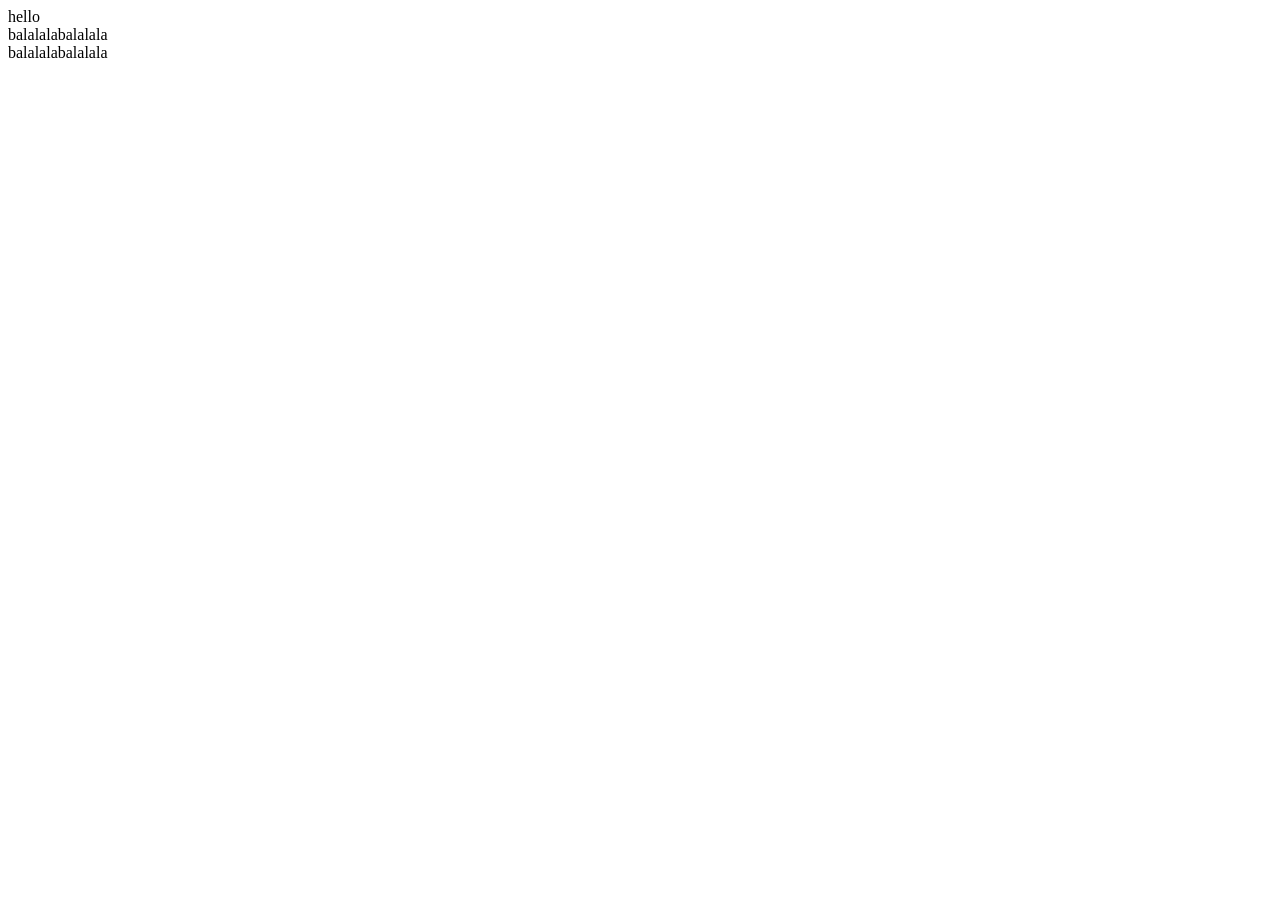
==== index.html @ a3232317 "add index file" ====
<html>
<head>
	<title></title>
	<script src="example.js"></script>
	<link href="style.css" rel="stylesheet">
    
</head>
<body>


<div>hello</div>
<div>balalalabalalala</div>
<div>balalalabalalala</div>
</body>
</html>
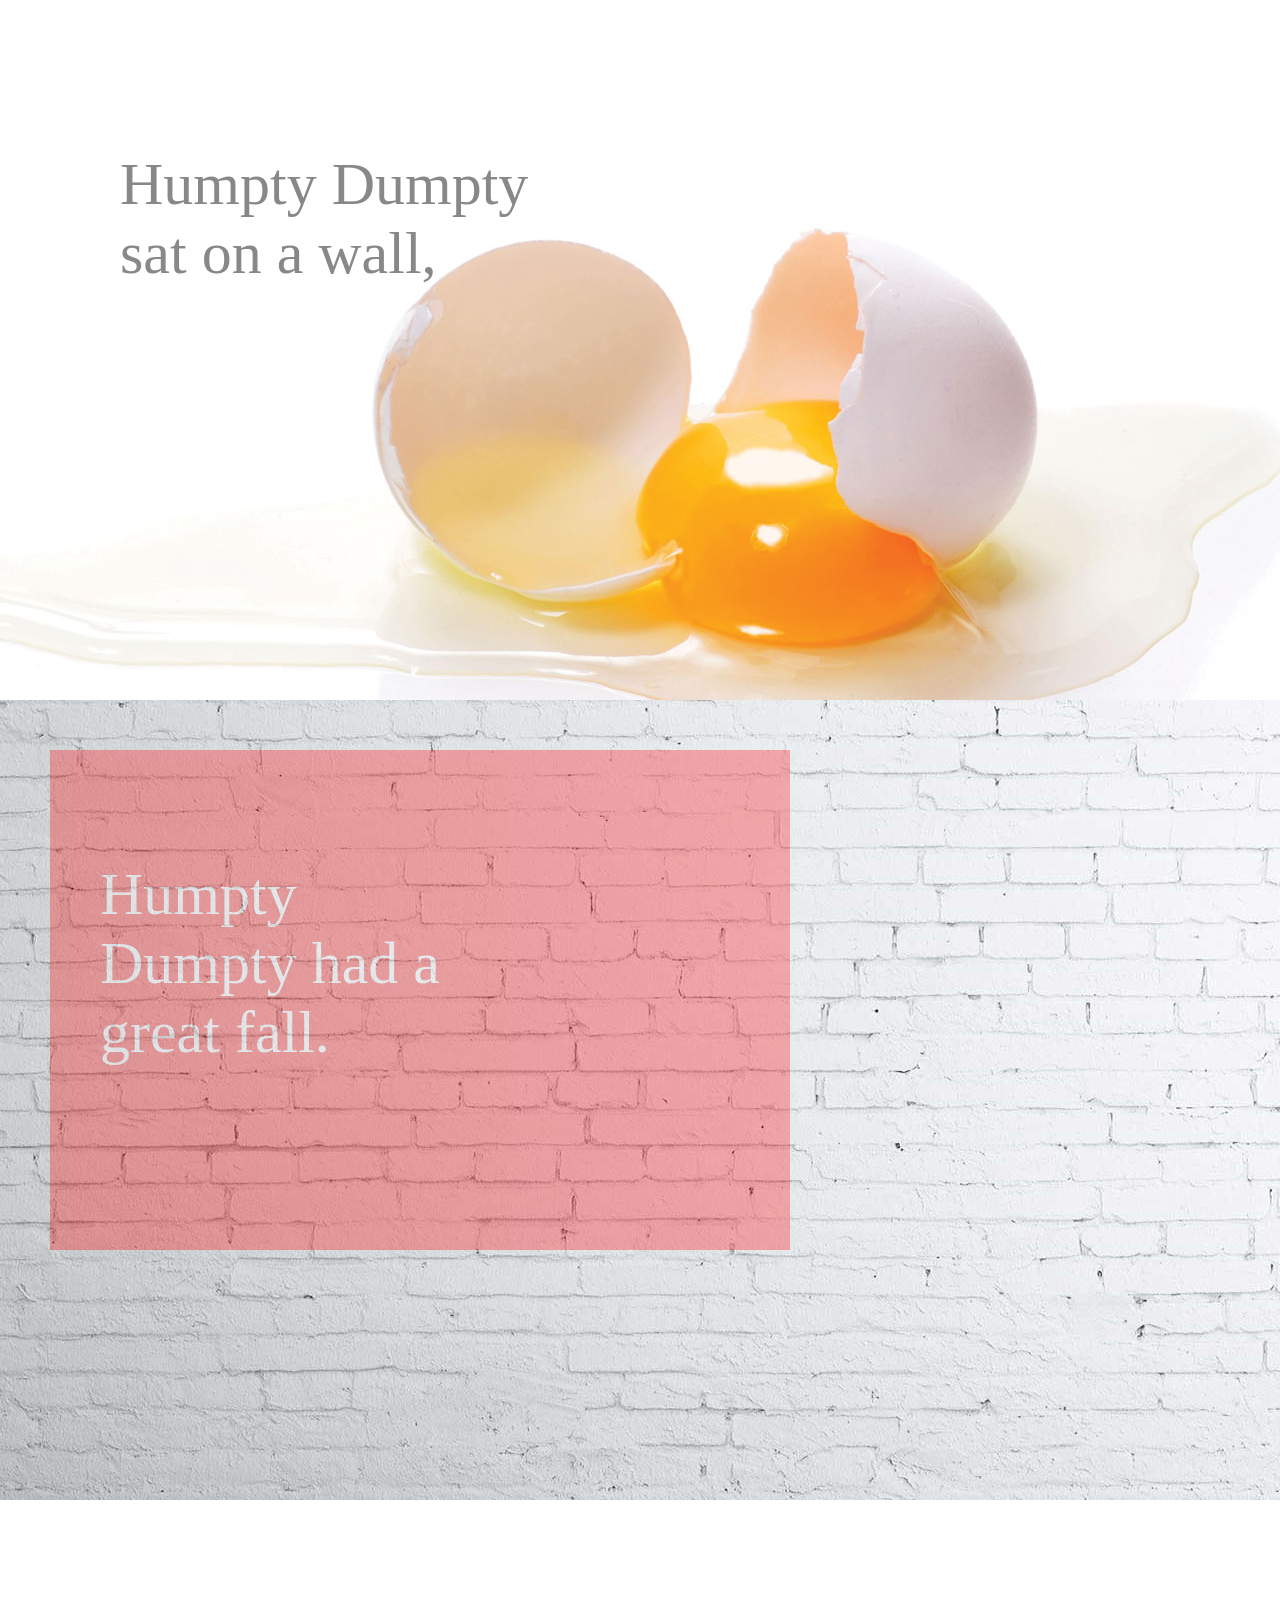
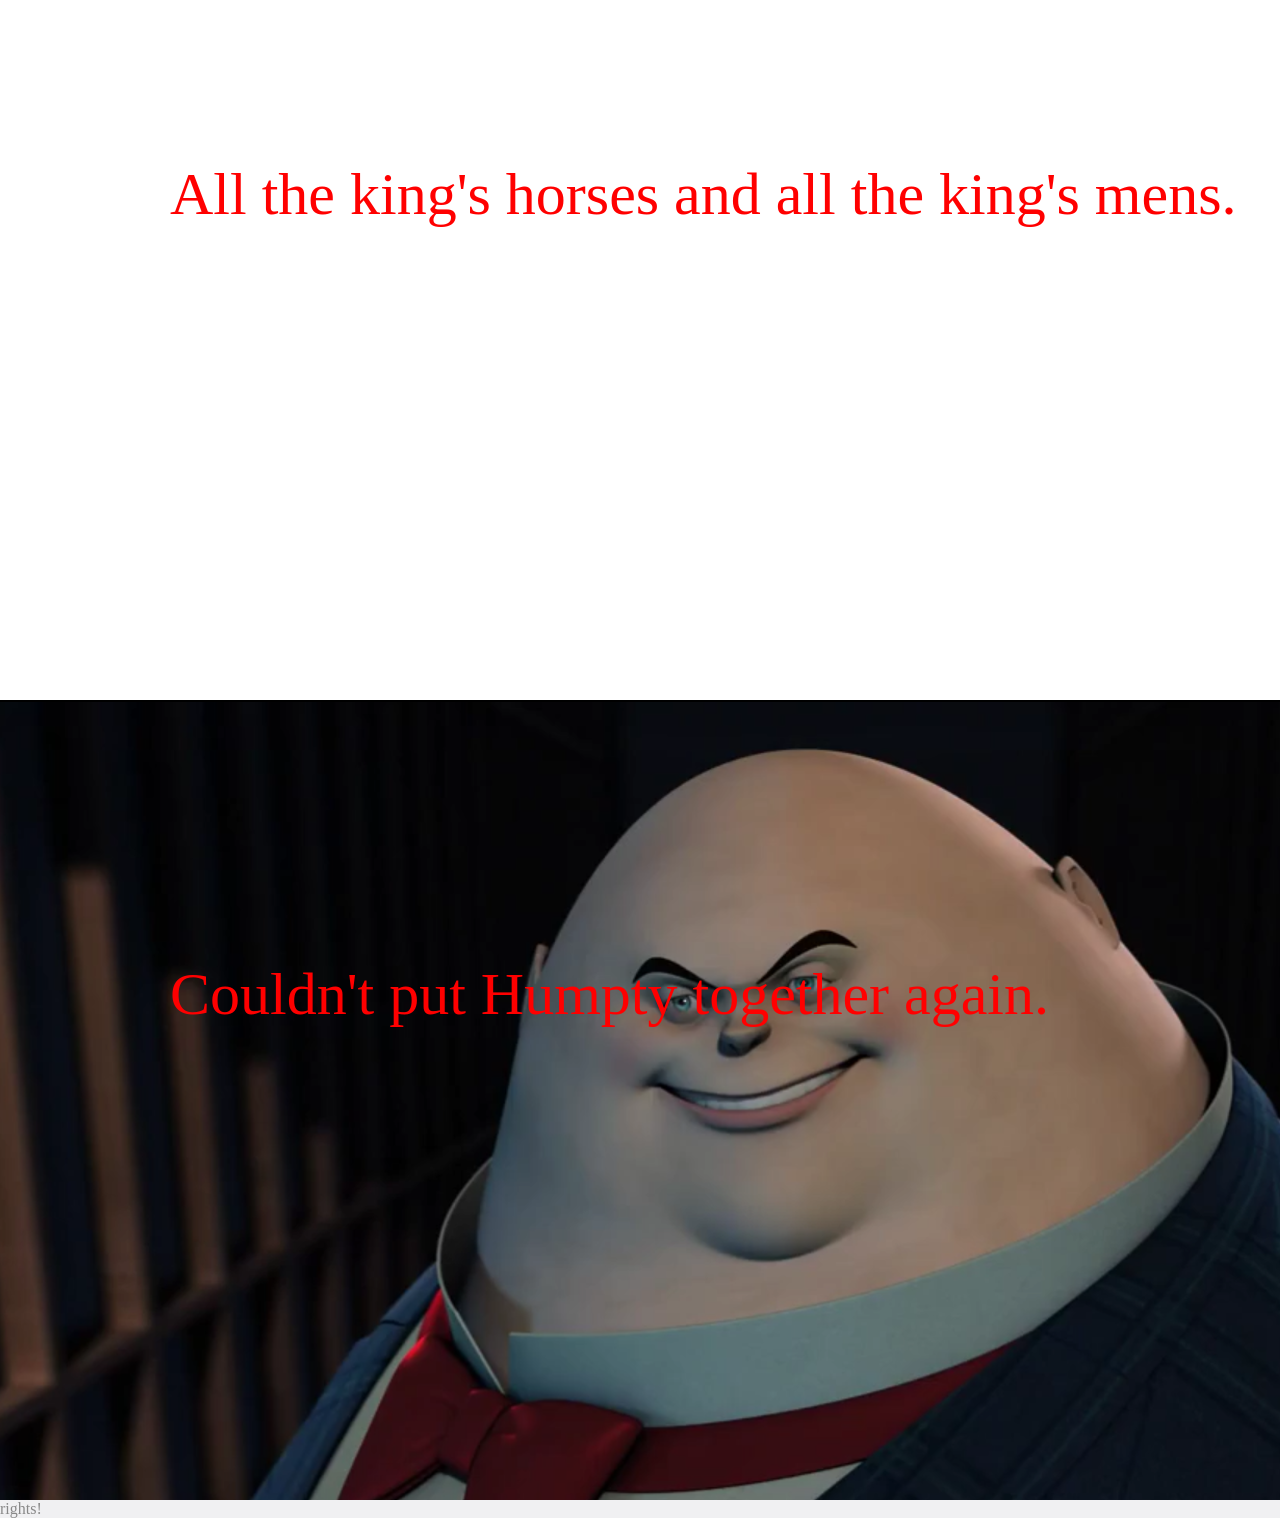
==== commit ed517741: "July13 updates" ====
--- a/index.html
+++ b/index.html
@@ -1,15 +1,33 @@
 <html>
 <head>
-	<title></title>
-	<script src="example.js"></script>
-	<link href="style.css" rel="stylesheet">
+	<title>Humpty Dumpty</title>
+	<link href="css/style.css" rel="stylesheet">
+    <script src="https://ajax.googleapis.com/ajax/libs/jquery/3.1.0/jquery.min.js"></script>
+    <script type="text/javascript" src="js/control.js"></script>
     
 </head>
 <body>
+<div id="nav">
 
+</div>
 
-<div>hello</div>
-<div>balalalabalalala</div>
-<div>balalalabalalala</div>
+<div id="container">
+   <div id="part1">
+    <p id="content_a">Humpty Dumpty<br/> sat on a wall,</p>
+   </div>
+
+   <div id="part2">
+    <div id="part2_box">	<p id="content_b">Humpty Dumpty had a great fall.</p></div>
+   	</div>
+   <div id="part3">
+   	<p id="content_c">All the king's horses and all the king's mens.<p>
+   </div>
+   <div id="part4">
+   	<p id="content_d">Couldn't put Humpty together again.</p>
+   </div>
+   <div id="part5">rights!
+   </div>
+
+</div>
 </body>
 </html>
--- a/css/style.css
+++ b/css/style.css
@@ -0,0 +1,121 @@
+body {
+        background-color: #f0f0f2;
+        margin: 0;
+        padding: 0;
+        font-family: "Linux Libertine",Georgia,Times,serif;
+        top:0; bottom: 0; left:0; right:0;
+
+        
+    }
+    div {
+        width: 100%;
+        margin:0;
+        padding:0;
+        color:#888888;
+    }
+
+    #part1 {
+        height:700px;
+        width: 100%;
+       
+        
+        background-color: #fff;
+        
+        background-image: url('../images/broken-egg1.jpg');
+        background-position: center;
+        /*border-radius: 50px;*/
+    }
+
+    #content_a{
+        font-size: 60px;
+        width: 100%;
+        padding-top:150px;
+        padding-left:2em;
+        /*border-radius: 50px;*/
+    }
+
+    #part2{
+        height:700px;
+        width: 100%;
+       
+        padding: 50px;
+        background-color: #fff;
+        color:#ff0000;
+        background-image: url('../images/wall.jpg');
+        /*border-radius: 50px;*/
+    }
+    #content_b{
+
+        font-size: 60px;
+        width: 400px;
+        padding:50% auto;
+        
+        /*border-radius: 50px;*/
+    }
+
+    #part2_box {
+        background-color: #ff0000;
+        opacity: .3;
+        height: 400px;
+        width: 50%;
+        position: absolute;
+        color:#ffffff;
+        padding: 50px;
+
+    }
+    #part3{
+        height:700px;
+        width: 100%;
+       
+        padding: 50px;
+        background-color: #fff;
+        color:#ff0000;
+        background-image: url('../images/scream-3.jpg');
+        /*border-radius: 50px;*/
+    }
+    #content_c{
+        font-size: 60px;
+        width: 100%;
+        padding-top:150px;
+        padding-left:2em;
+        /*border-radius: 50px;*/
+    }
+    #part4{
+        height:700px;
+        width: 100%;
+       
+        padding: 50px;
+        background-color: #fff;
+        color:#ff0000;
+        background-image: url('../images/Humpty-games.png');
+    }
+        /*border-radius: 50px;*/
+    #content_d{
+        font-size: 60px;
+        width: 100%;
+        padding-top:150px;
+        padding-left:2em;
+        /*border-radius: 50px;*/
+    }
+
+
+
+
+    a:link, a:visited {
+        color: #38488f;
+        text-decoration: none;
+    }
+
+/*
+    @media (max-width: 700px) {
+        body {
+            background-color: #005;
+        }
+        div {
+            width: auto;
+            margin: 0 auto;
+            border-radius: 30px;
+            padding: 1em;
+        }
+    }
+    */
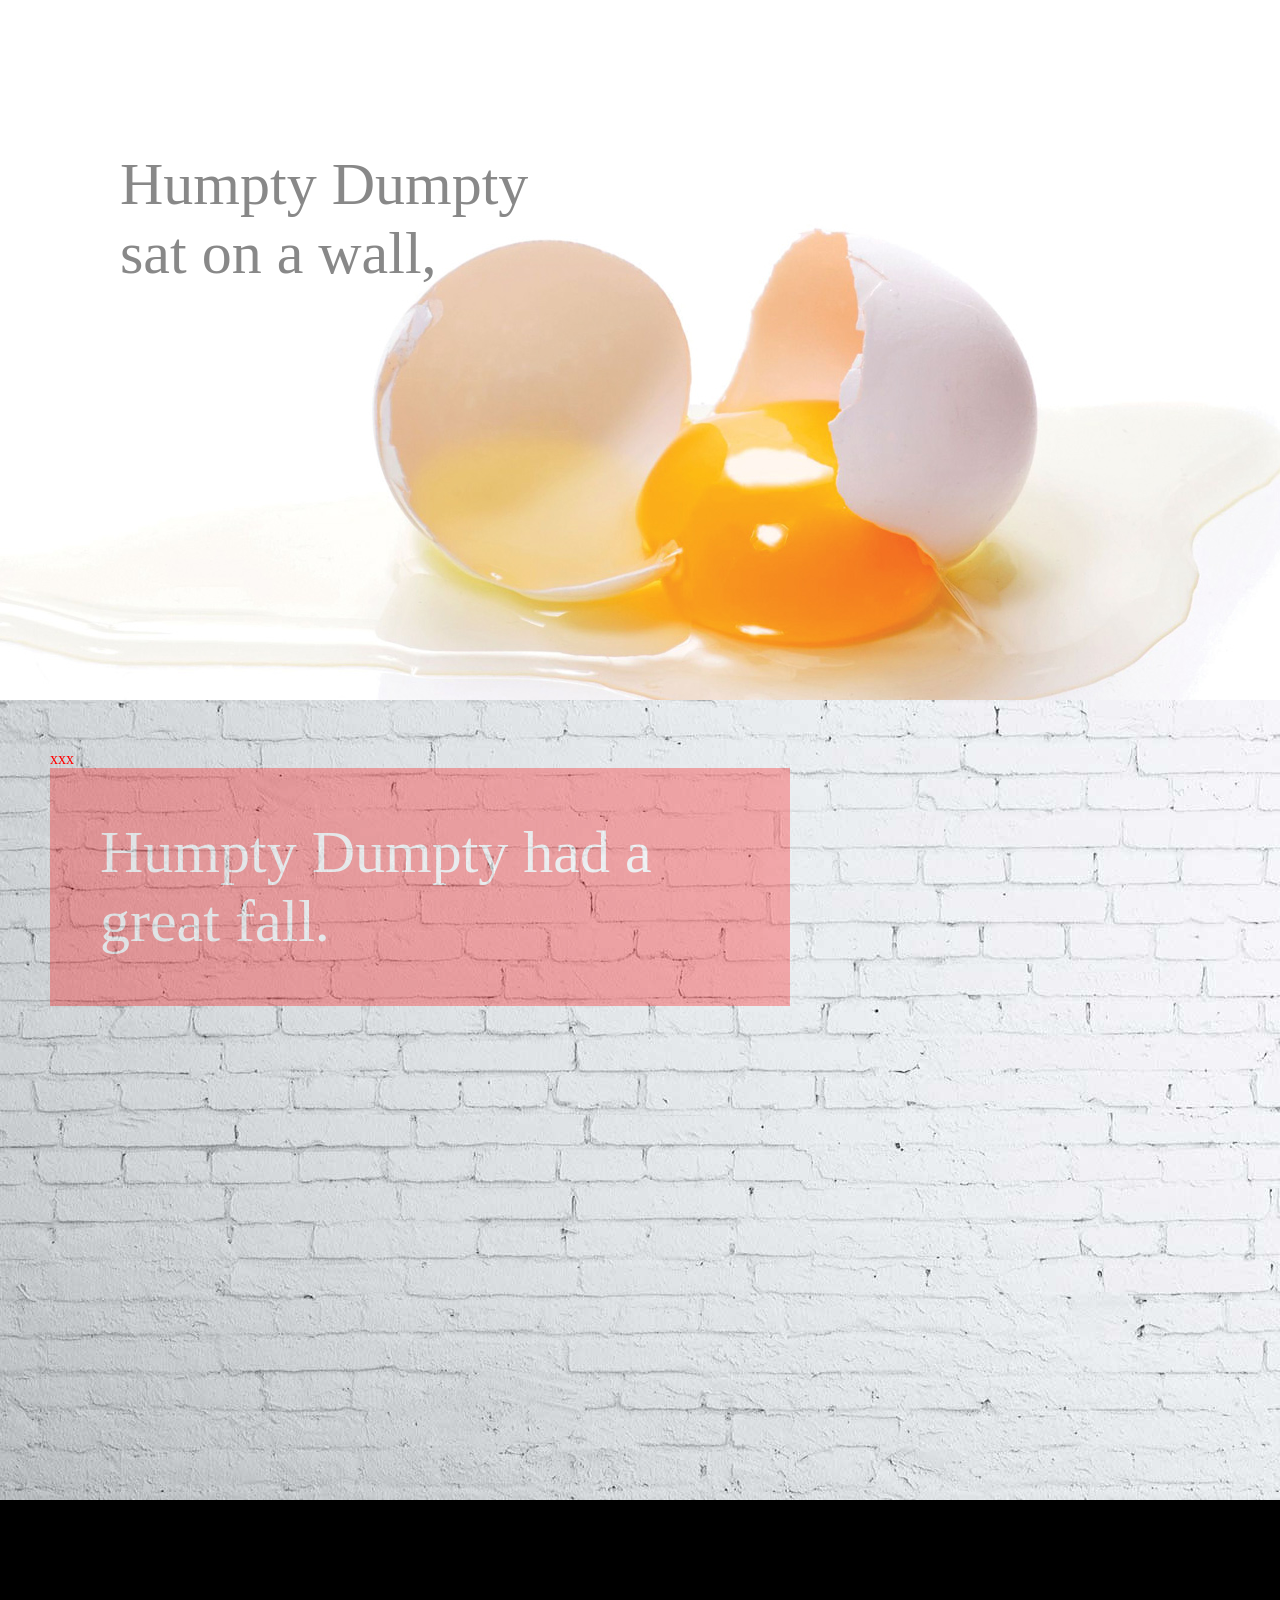
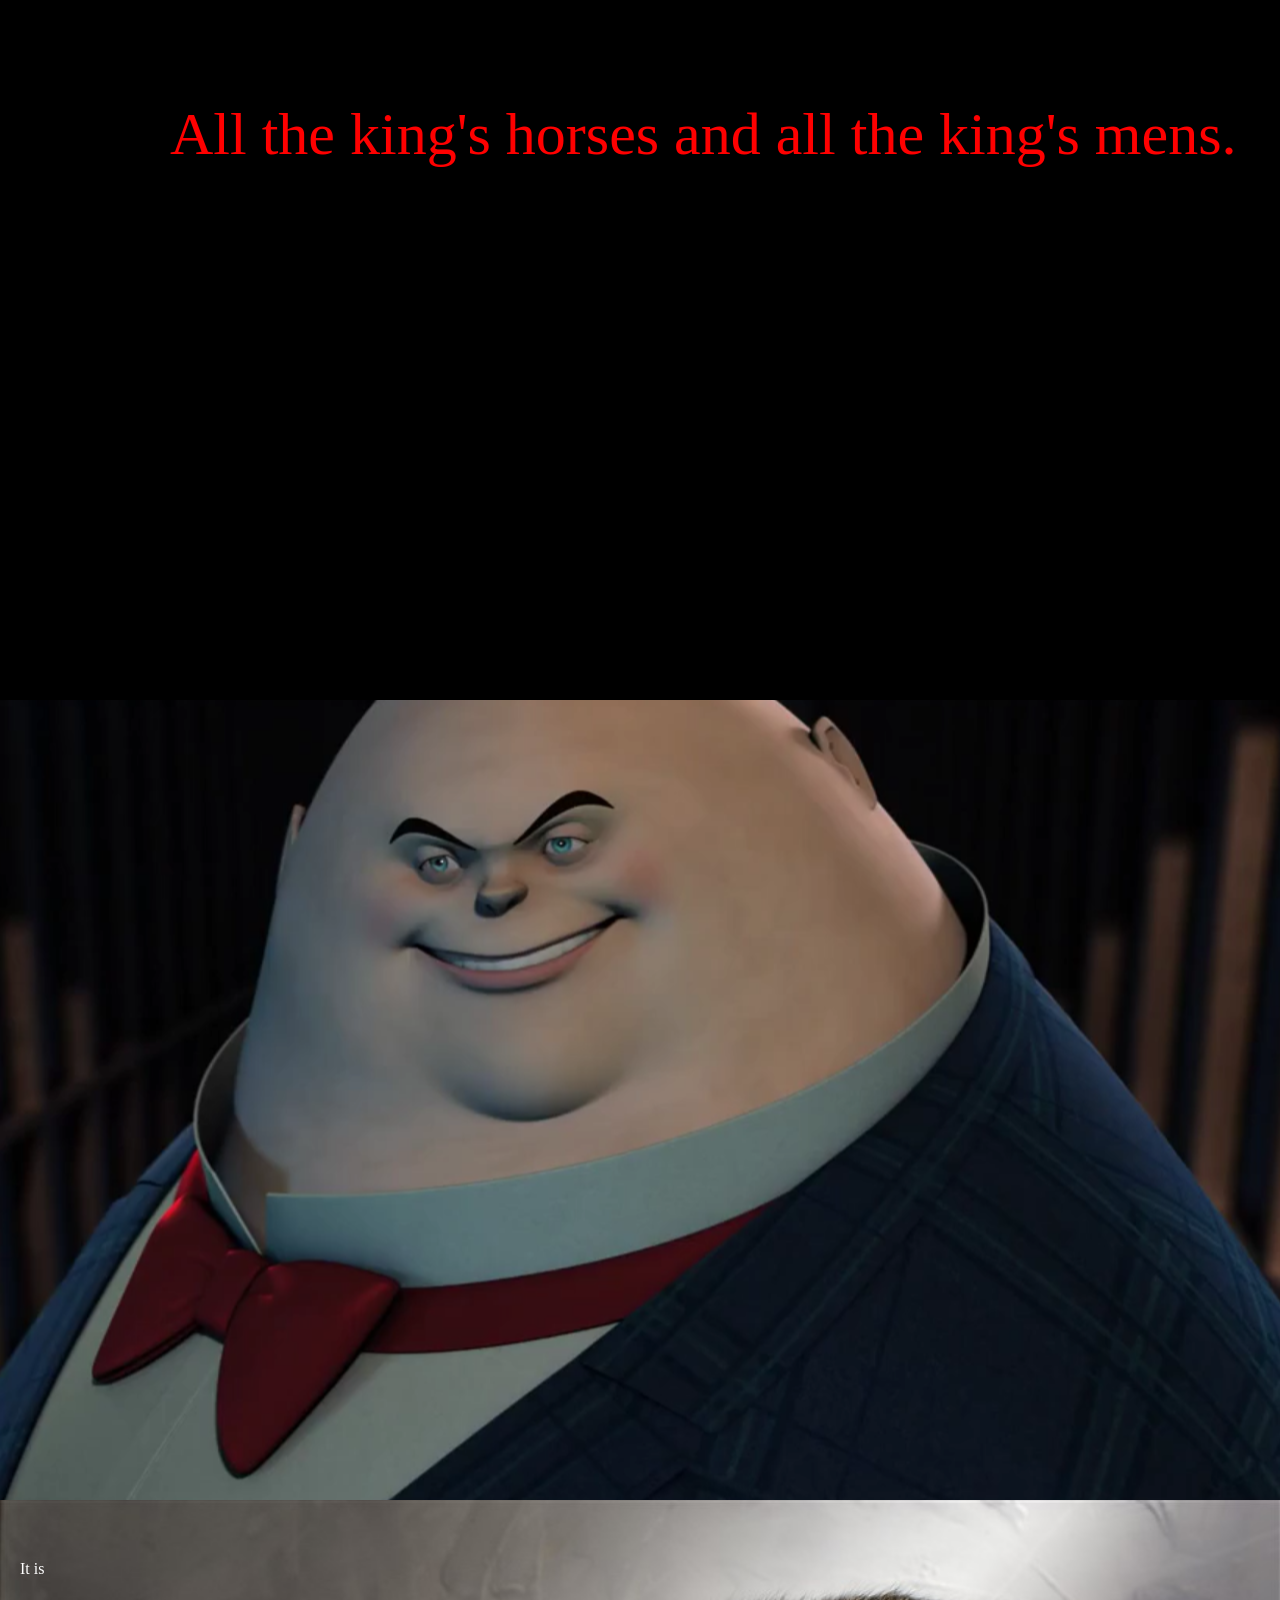
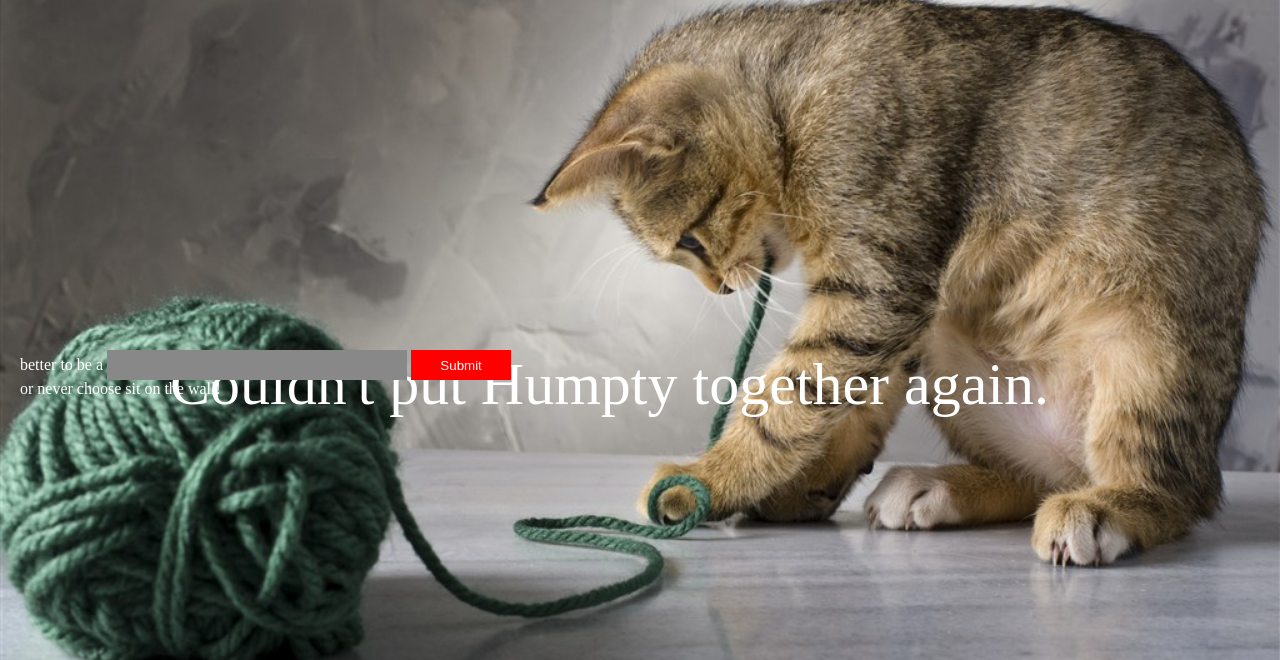
==== commit c9273080: "0713changed" ====
--- a/index.html
+++ b/index.html
@@ -8,26 +8,56 @@
 </head>
 <body>
 <div id="nav">
-
 </div>
 
 <div id="container">
-   <div id="part1">
+   <div id="part1" class="boxSize">
     <p id="content_a">Humpty Dumpty<br/> sat on a wall,</p>
    </div>
+   <div id="blood"><img src="images/as.gif"></div>
+   <div id="part2" >xxx
+      <div id="part2_box">	<p id="content_b">Humpty Dumpty had a great fall.</p>
+      </div> 
+   </div>
 
-   <div id="part2">
-    <div id="part2_box">	<p id="content_b">Humpty Dumpty had a great fall.</p></div>
-   	</div>
-   <div id="part3">
+   <div id="part3" >
    	<p id="content_c">All the king's horses and all the king's mens.<p>
-   </div>
-   <div id="part4">
+    <div id="troop">
+      <div class="odd"><img  src="images/t01.jpg"></div>
+      <div class="odd"><img  src="images/t02.jpg"></div>
+      <div class="odd"><img  src="images/t01.jpg"></div>
+      <div class="odd"><img  src="images/t01.jpg"></div>
+    </div>
+  </div>
+      
+
+   <div id="part4" >
    	<p id="content_d">Couldn't put Humpty together again.</p>
    </div>
-   <div id="part5">rights!
-   </div>
 
-</div>
+   <div id="part5" >
+    <form id="myForm" >
+     
+        <lable>
+        It is better to be a
+        </lable>
+
+        <input type="text" id="user-name" >
+        <button id="form-submit">Submit</button>
+   <!--	<p id="content_e">It is better to be a ball, <br/>or never choose sit on the wall!</p>-->
+         <br> or never choose sit on the wall!     
+    
+    
+        
+    
+   </form>
+
+    <div id="summary">
+      <p id="answer_submit">
+        you are right, it is better to be a <span id="name-result"></span> !
+      </p>
+    </div>
+  </div>  
+</div><!--container div -->
 </body>
 </html>
--- a/css/style.css
+++ b/css/style.css
@@ -4,8 +4,12 @@
         padding: 0;
         font-family: "Linux Libertine",Georgia,Times,serif;
         top:0; bottom: 0; left:0; right:0;
-
-        
+        border:0;
+
+        
+    }
+    p{margin:0; padding: 0;border: 0;
+
     }
     div {
         width: 100%;
@@ -16,19 +20,20 @@
 
     #part1 {
         height:700px;
-        width: 100%;
+        width: auto;
        
         
         background-color: #fff;
         
         background-image: url('../images/broken-egg1.jpg');
+        background-repeat: no-repeat;
         background-position: center;
         /*border-radius: 50px;*/
     }
 
     #content_a{
         font-size: 60px;
-        width: 100%;
+        width: auto;
         padding-top:150px;
         padding-left:2em;
         /*border-radius: 50px;*/
@@ -36,7 +41,7 @@
 
     #part2{
         height:700px;
-        width: 100%;
+        width: auto;
        
         padding: 50px;
         background-color: #fff;
@@ -47,64 +52,160 @@
     #content_b{
 
         font-size: 60px;
-        width: 400px;
+        width: auto;
         padding:50% auto;
-        
-        /*border-radius: 50px;*/
+
     }
 
     #part2_box {
         background-color: #ff0000;
         opacity: .3;
-        height: 400px;
+        height: auto;
         width: 50%;
         position: absolute;
         color:#ffffff;
         padding: 50px;
 
-    }
+
+    }
+    #blood{
+        position: absolute;;
+        opacity: 0;
+        width: auto;
+        background-size: cover;
+
+    }
+
     #part3{
         height:700px;
-        width: 100%;
-       
-        padding: 50px;
-        background-color: #fff;
+        width: auto;
+       
+        padding: 50px;
+        background-color: #000;
         color:#ff0000;
-        background-image: url('../images/scream-3.jpg');
-        /*border-radius: 50px;*/
-    }
+        
+        /*border-radius: 50px;*/
+        
+       
+    }
+
     #content_c{
         font-size: 60px;
-        width: 100%;
+        width: auto;
         padding-top:150px;
         padding-left:2em;
-        /*border-radius: 50px;*/
-    }
+        position: absolute;;
+        /*border-radius: 50px;*/
+    }
+
+
+    .odd{
+     float: right;
+     opacity:0;
+     }
+    .double{
+     opacity:0;
+    
+     }
+
+
     #part4{
         height:700px;
-        width: 100%;
-       
-        padding: 50px;
-        background-color: #fff;
-        color:#ff0000;
+        width: auto;
+       
+        padding: 50px;
+        background-color: #fff;
+        color:#ffffff;
         background-image: url('../images/Humpty-games.png');
+        background-position: center;
     }
         /*border-radius: 50px;*/
     #content_d{
         font-size: 60px;
-        width: 100%;
+        width: auto;
+        padding-top:300px;
+        padding-left:2em;
+        /*border-radius: 50px;*/
+    }
+    #part5{
+        height:700px;
+        width: auto;
+       
+        padding-top: 60px;
+        background-color: #fff;
+        color:#ffffff;
+        background-image: url('../images/last.jpg');
+        background-repeat:no-repeat;
+        background-size: cover;
+
+    }
+
+    #block1{
+        opacity: 0;
+    }
+     #block{
+        background-image: url("../images/puss.jpg");
+    }
+#content_e{
+        font-size: 24px;
+        width: auto;
         padding-top:150px;
         padding-left:2em;
-        /*border-radius: 50px;*/
-    }
-
-
-
+margin:0;
+    }
 
     a:link, a:visited {
         color: #38488f;
         text-decoration: none;
     }
+.float-left:{
+    float:left;
+}
+.noborder:{
+    border-width:0px;
+}
+
+#myForm{
+    margin left:10px;
+
+}
+
+#myForm{
+    margin: 20px;
+    margin-top: 0px;
+
+}
+
+#form-submit{
+    width: 100px;
+    height:30px;
+    background-color: #ff0000;
+    color:#ffffff;
+    border: 0;
+
+}
+#form-submit:hover {
+    background-color: #00ff00;
+
+}
+
+#user-name{
+    border-width: 0px;
+    border-style: none;
+    border-color: transparent;
+    background-color: #888888;
+    width:300px;
+    height:30px;
+
+}
+#answer_submit{
+    color: #ffffff;
+    font-size: 36px;
+    margin-left: 20px;
+
+}
+
+
 
 /*
     @media (max-width: 700px) {
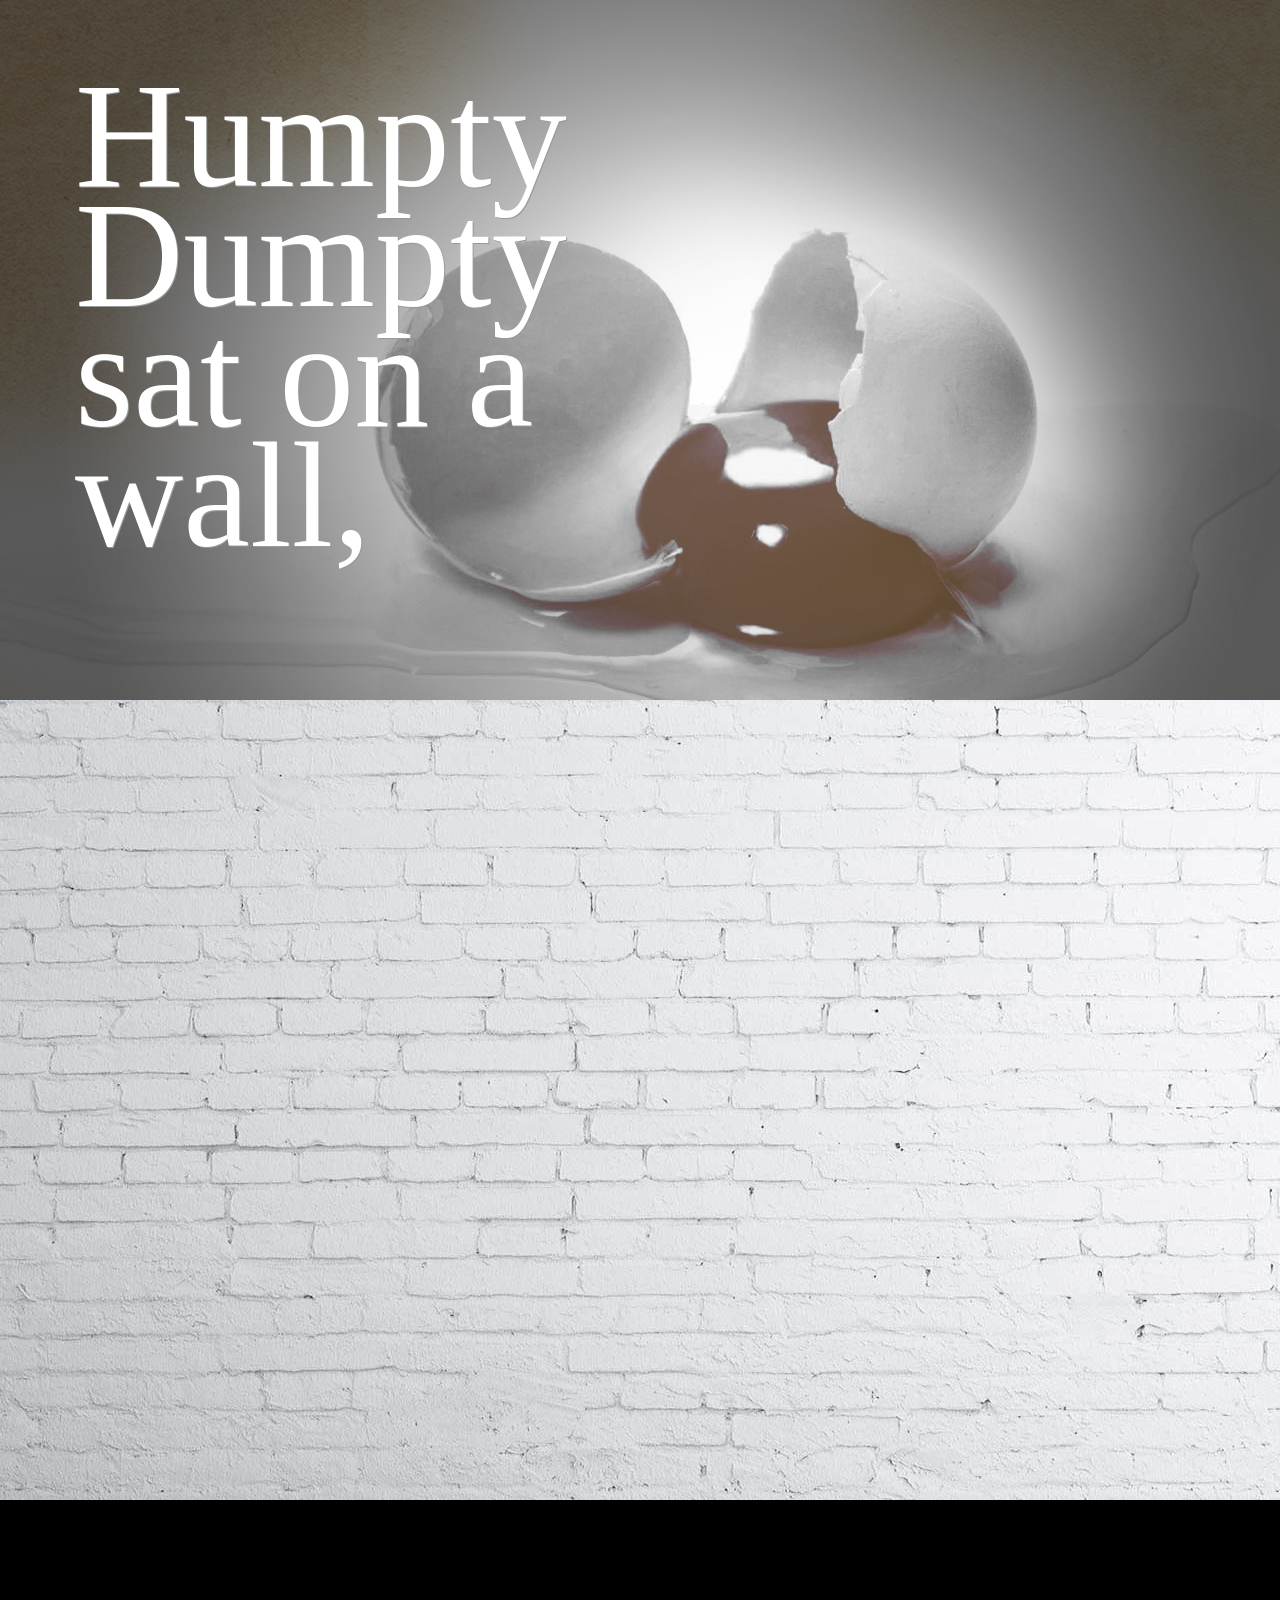
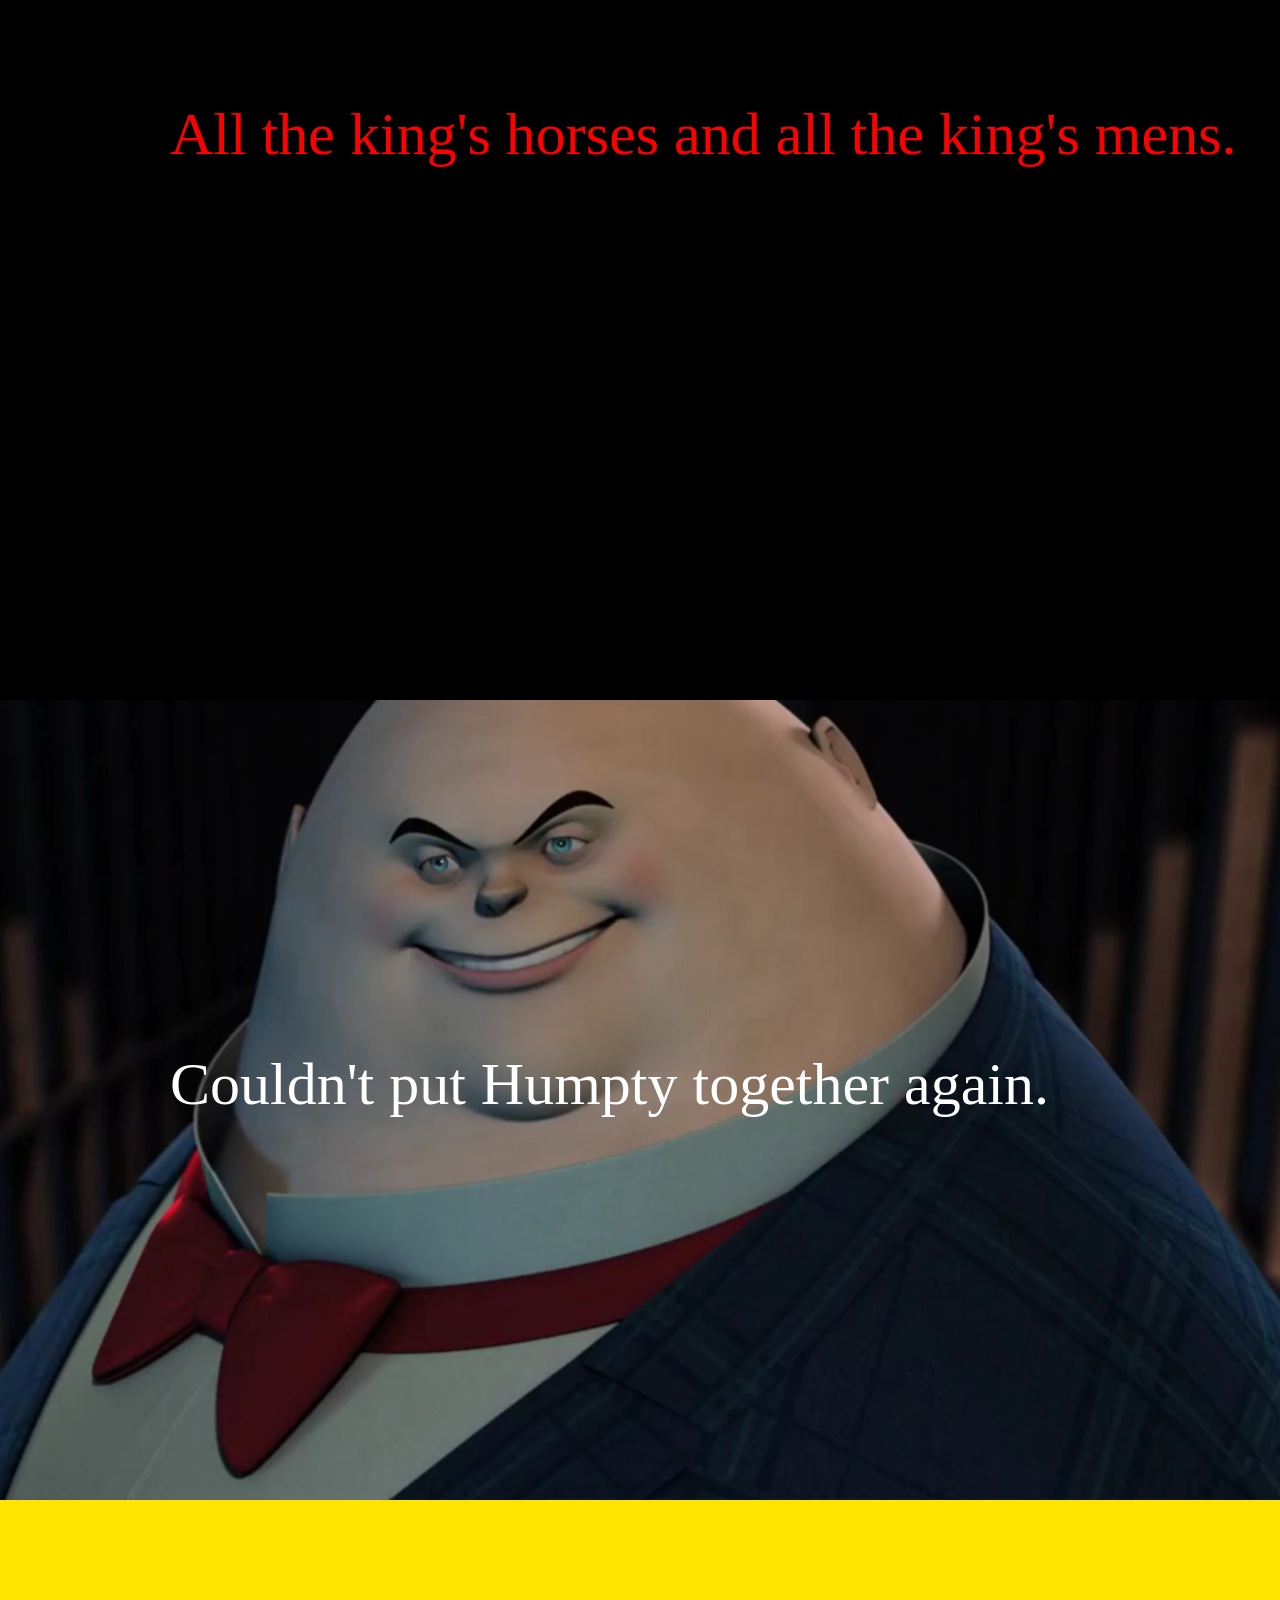
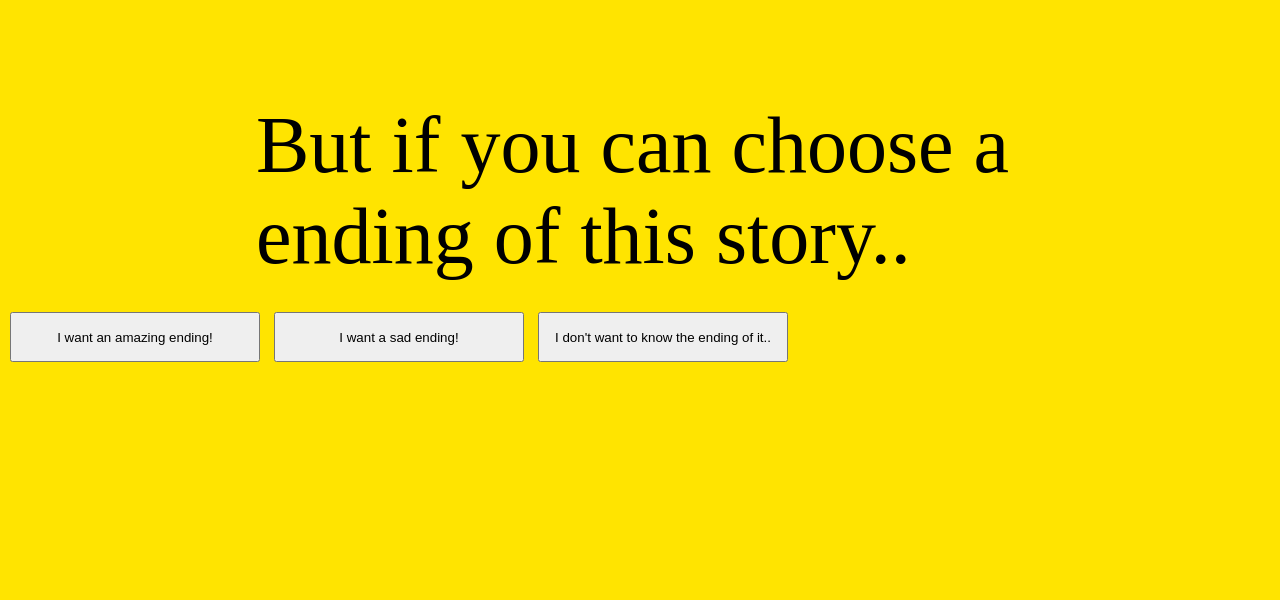
==== commit 7e4bc2da: "0714" ====
--- a/index.html
+++ b/index.html
@@ -1,41 +1,60 @@
+<!DOCTYPE html>
 <html>
 <head>
 	<title>Humpty Dumpty</title>
 	<link href="css/style.css" rel="stylesheet">
     <script src="https://ajax.googleapis.com/ajax/libs/jquery/3.1.0/jquery.min.js"></script>
     <script type="text/javascript" src="js/control.js"></script>
+
+    
     
 </head>
 <body>
 <div id="nav">
 </div>
 
-<div id="container">
-   <div id="part1" class="boxSize">
-    <p id="content_a">Humpty Dumpty<br/> sat on a wall,</p>
-   </div>
+
+   <section id="part1" class="boxSize">
+    <p id="content_a">Humpty <br/>Dumpty<br/> sat on a <br/><span>wall,</span></p>
+   </section>
    <div id="blood"><img src="images/as.gif"></div>
-   <div id="part2" >xxx
-      <div id="part2_box">	<p id="content_b">Humpty Dumpty had a great fall.</p>
+   <section id="part2" >
+      <div id="part2_box">	<p id="content_b">Humpty Dumpty<br/> had a great fall.</p>
       </div> 
-   </div>
+   </section>
 
-   <div id="part3" >
+   <section id="part3" >
    	<p id="content_c">All the king's horses and all the king's mens.<p>
-    <div id="troop">
+    <!--<div id="troop">
       <div class="odd"><img  src="images/t01.jpg"></div>
       <div class="odd"><img  src="images/t02.jpg"></div>
       <div class="odd"><img  src="images/t01.jpg"></div>
       <div class="odd"><img  src="images/t01.jpg"></div>
-    </div>
-  </div>
+    </div>-->
+  </section>
       
 
-   <div id="part4" >
+   <section id="part4" >
+    <div id="part4-2"></div>
    	<p id="content_d">Couldn't put Humpty together again.</p>
-   </div>
 
-   <div id="part5" >
+   </section>
+
+   <section id="part6" >
+    <p id="content_f">But if you can choose a ending of this story..</p>
+    <div id="formBt">
+    <button id="result1" class="choose">I want an amazing ending!</button>
+    <button id="result2" class="choose">I want a sad ending! </button>
+    <button id="result3" class="choose">I don't want to know the ending of it..</button>
+  </div>
+   </section>
+   <section id="part7" >
+    
+      
+   </section>
+
+<!--
+   <section id="part5" >
     <form id="myForm" >
      
         <lable>
@@ -44,8 +63,8 @@
 
         <input type="text" id="user-name" >
         <button id="form-submit">Submit</button>
-   <!--	<p id="content_e">It is better to be a ball, <br/>or never choose sit on the wall!</p>-->
-         <br> or never choose sit on the wall!     
+   
+         <br> or never choose sit on the wall!    
     
     
         
@@ -57,7 +76,7 @@
         you are right, it is better to be a <span id="name-result"></span> !
       </p>
     </div>
-  </div>  
-</div><!--container div -->
+  </section>   -->
+
 </body>
 </html>
--- a/css/style.css
+++ b/css/style.css
@@ -2,9 +2,10 @@
         background-color: #f0f0f2;
         margin: 0;
         padding: 0;
-        font-family: "Linux Libertine",Georgia,Times,serif;
+        font-family:univers Pro 65 Bold, gill sans,arial,sans-serif;
         top:0; bottom: 0; left:0; right:0;
         border:0;
+        
 
         
     }
@@ -12,7 +13,7 @@
 
     }
     div {
-        width: 100%;
+        
         margin:0;
         padding:0;
         color:#888888;
@@ -32,76 +33,89 @@
     }
 
     #content_a{
+        font-size: 150px;
+        line-height: 80%;
+        width: auto;
+        padding-top:0.5em;
+        padding-left:.5em;
+        color:#ffffff;
+        text-shadow: 1px 1px #999999;
+
+        
+        /*border-radius: 50px;*/
+    }
+
+    #content_a span{
+        font-size: 150px;
+    }
+
+    #part2{
+        height:700px;
+        width: auto;
+       
+        padding: 50px;
+        background-color: #fff;
+        color:#ff0000;
+        background-image: url('../images/wall.jpg');
+        /*border-radius: 50px;*/
+    }
+    #content_b{
+
+        font-size: 30px;
+        width: auto;
+        padding:50% auto;
+
+    }
+
+    #part2_box {
+        background-color: #ff0000;
+        opacity: 0;
+        height: auto;
+        width: 40%;
+        
+        color:#ffffff;
+        padding: 50px;
+        margin:400 auto 0 auto;
+        
+
+
+    }
+    #blood{
+        position: absolute;
+        opacity: 0;
+        width: auto;
+        background-size: cover;
+
+    }
+
+    #part3{
+        height:700px;
+        width: auto;
+       
+        padding: 50px;
+        background-color: #000;
+        color:#ff0000;
+        
+        /*border-radius: 50px;*/
+        
+       
+    }
+
+    #content_c{
         font-size: 60px;
         width: auto;
         padding-top:150px;
         padding-left:2em;
-        /*border-radius: 50px;*/
-    }
-
-    #part2{
-        height:700px;
-        width: auto;
-       
-        padding: 50px;
-        background-color: #fff;
-        color:#ff0000;
-        background-image: url('../images/wall.jpg');
-        /*border-radius: 50px;*/
-    }
-    #content_b{
-
-        font-size: 60px;
-        width: auto;
-        padding:50% auto;
-
-    }
-
-    #part2_box {
-        background-color: #ff0000;
-        opacity: .3;
-        height: auto;
-        width: 50%;
         position: absolute;
-        color:#ffffff;
-        padding: 50px;
-
-
-    }
-    #blood{
-        position: absolute;;
-        opacity: 0;
-        width: auto;
-        background-size: cover;
-
-    }
-
-    #part3{
-        height:700px;
-        width: auto;
-       
-        padding: 50px;
-        background-color: #000;
-        color:#ff0000;
-        
-        /*border-radius: 50px;*/
-        
-       
-    }
-
-    #content_c{
-        font-size: 60px;
-        width: auto;
-        padding-top:150px;
-        padding-left:2em;
-        position: absolute;;
-        /*border-radius: 50px;*/
-    }
-
+        /*border-radius: 50px;*/
+    }
+    #troop{
+        position: relative;
+    }
 
     .odd{
-     float: right;
-     opacity:0;
+     float: left;
+     
      }
     .double{
      opacity:0;
@@ -118,7 +132,9 @@
         color:#ffffff;
         background-image: url('../images/Humpty-games.png');
         background-position: center;
-    }
+
+    }
+
         /*border-radius: 50px;*/
     #content_d{
         font-size: 60px;
@@ -164,7 +180,7 @@
 .noborder:{
     border-width:0px;
 }
-
+/*css for form*/
 #myForm{
     margin left:10px;
 
@@ -204,7 +220,42 @@
     margin-left: 20px;
 
 }
-
+/*css for part 6*/
+#part6 {
+        height:700px;
+        width: auto;
+        
+        background-color: #ffe400;}
+#content_f{
+    font-size: 80px;
+    font-family: gill sans;
+    padding:200px 20% 30px 20%;
+
+}
+.formBt{
+    padding-left: 200px;
+}
+
+.choose{ 
+    width: 250px;
+    height:50px;
+    margin-left: 10px;
+    display: inline-block;
+    
+    
+
+
+}
+ @media (max-width: 768px){
+    .choose{ 
+    width: 150px;
+    height:50px;
+    font-size: 12px;
+
+
+}
+
+ }  
 
 
 /*
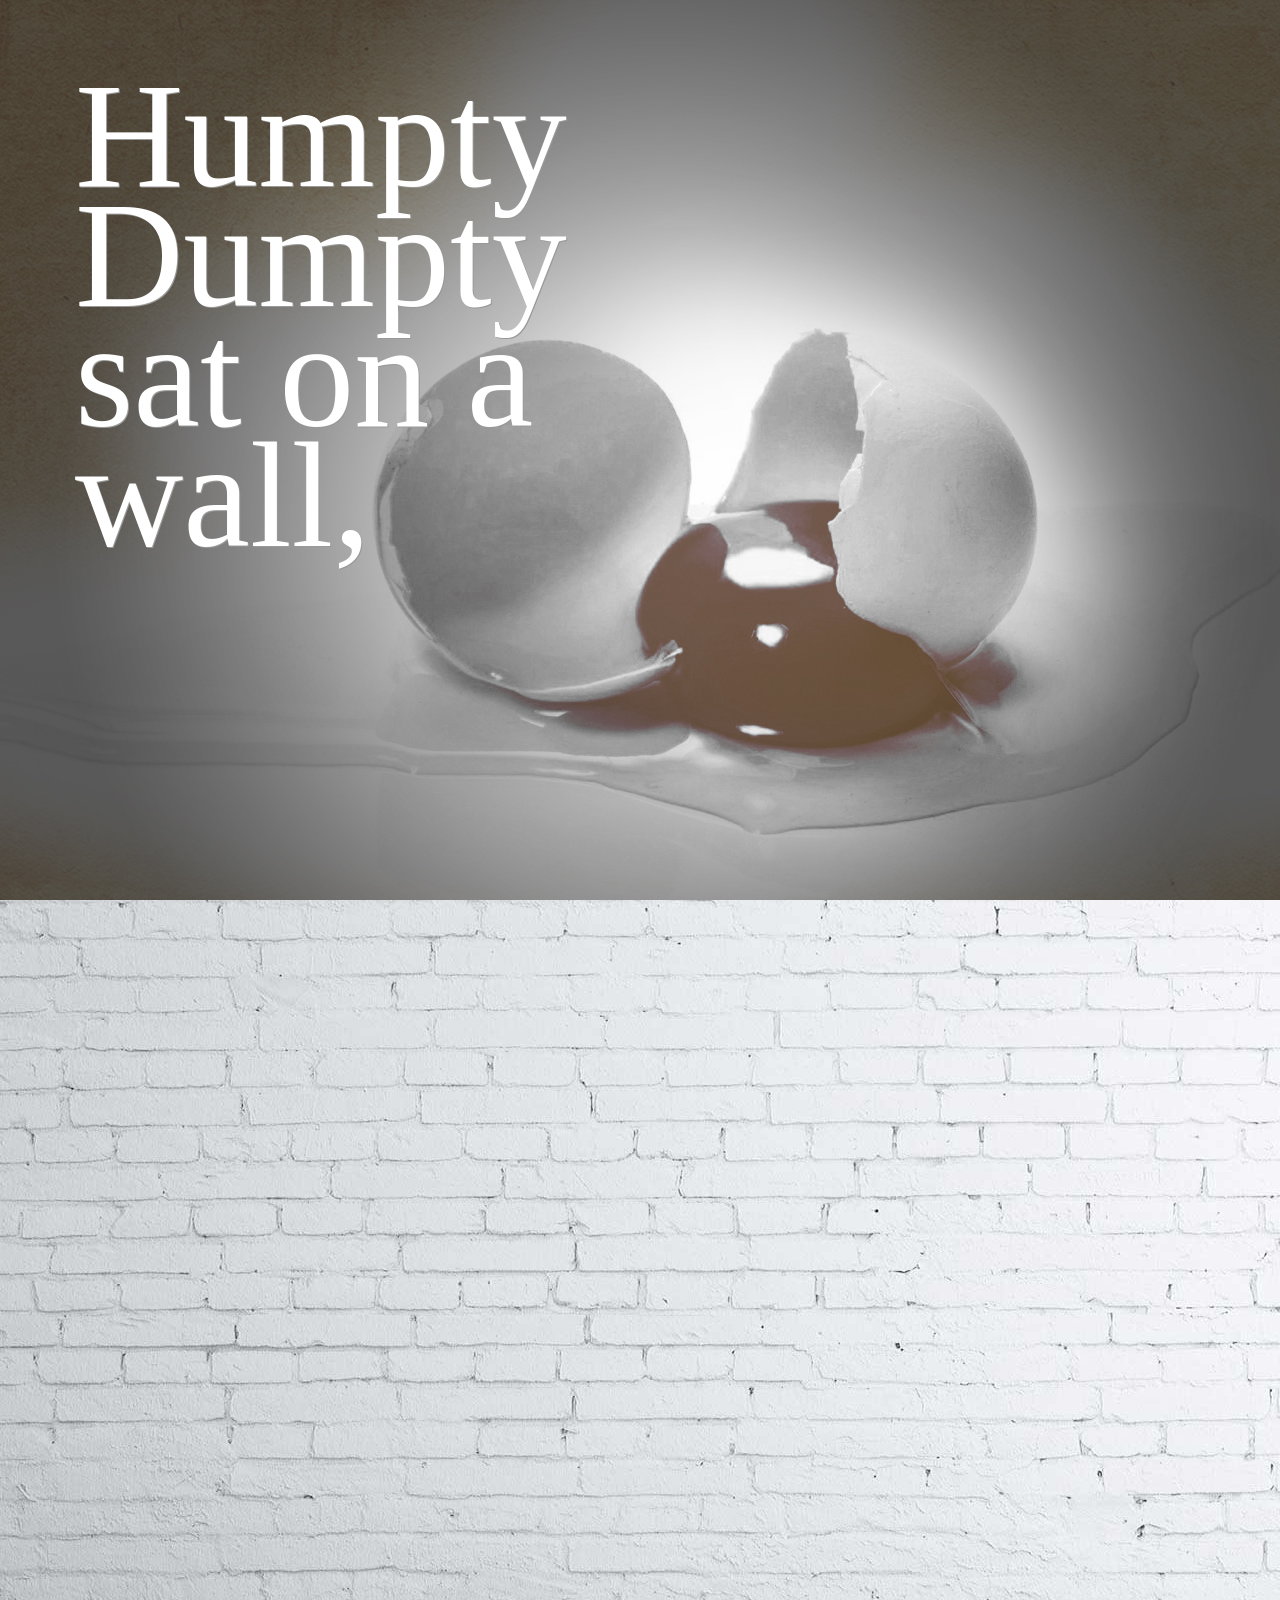
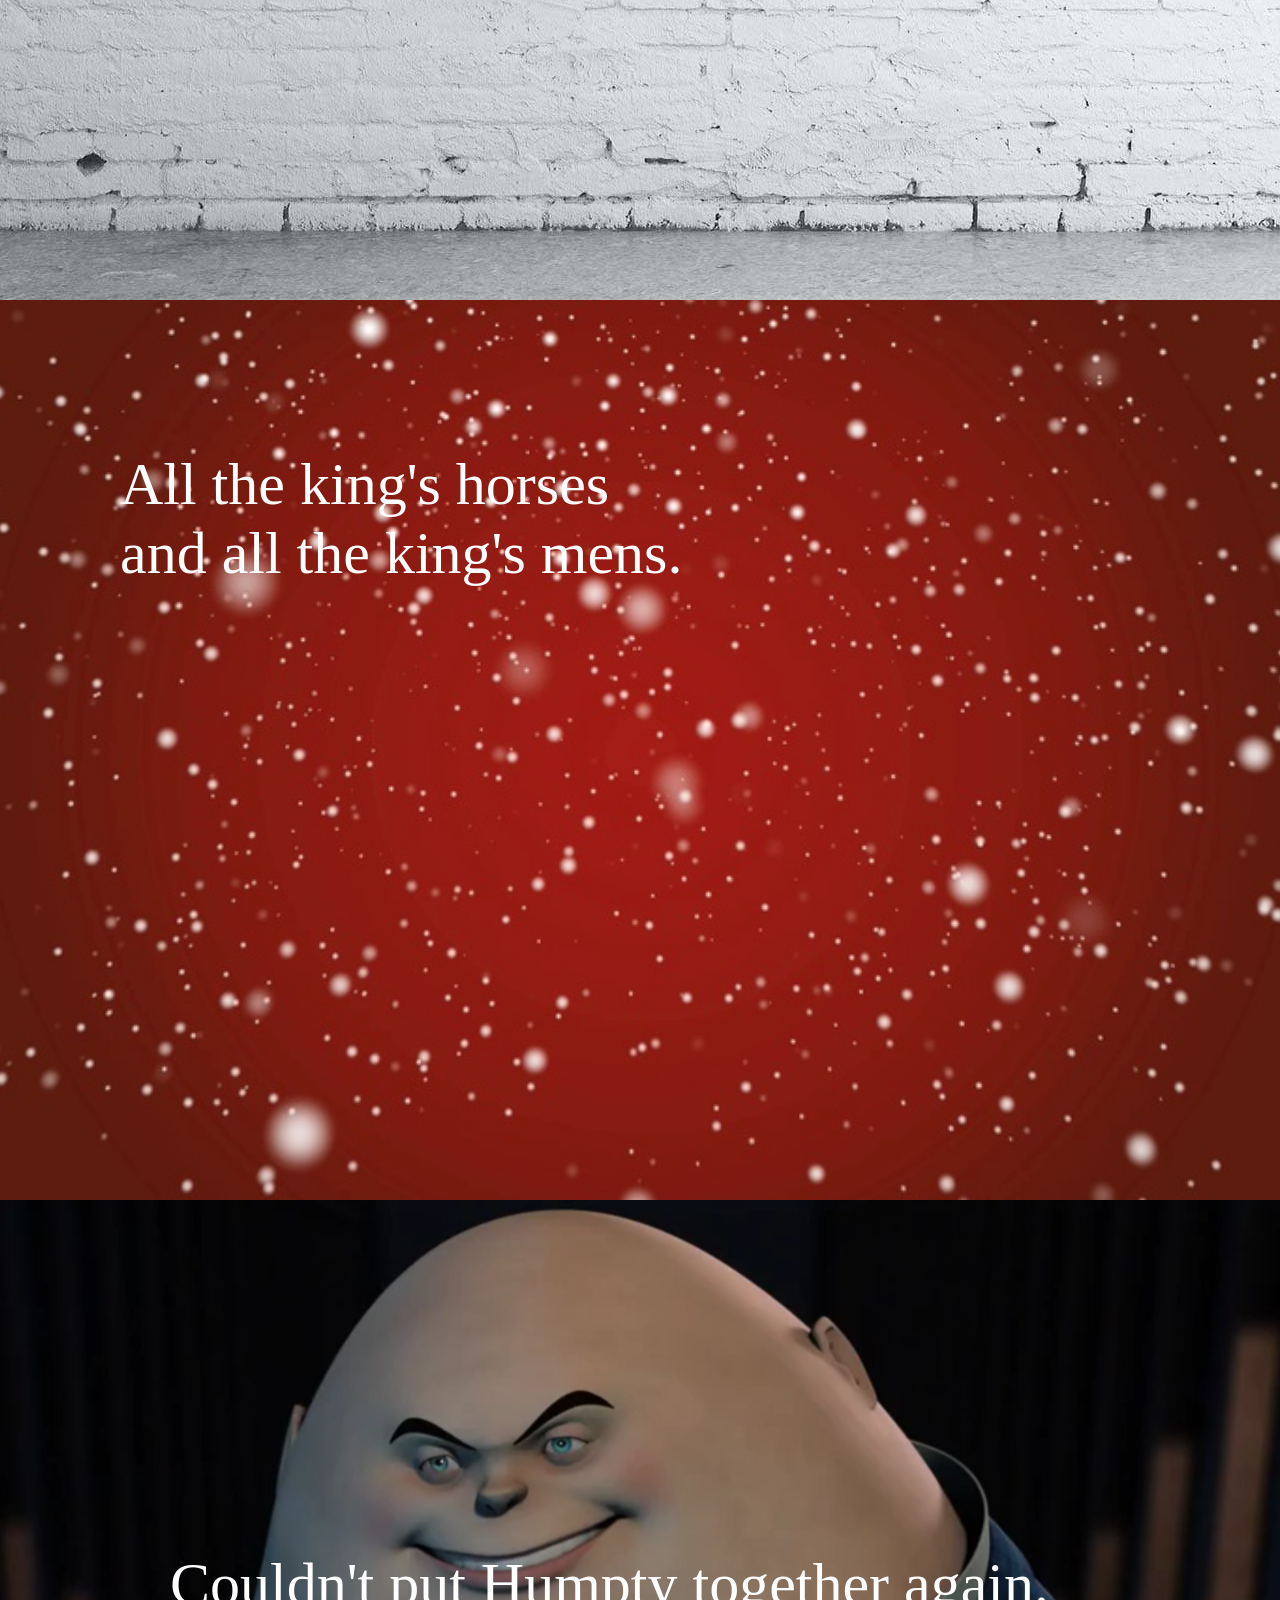
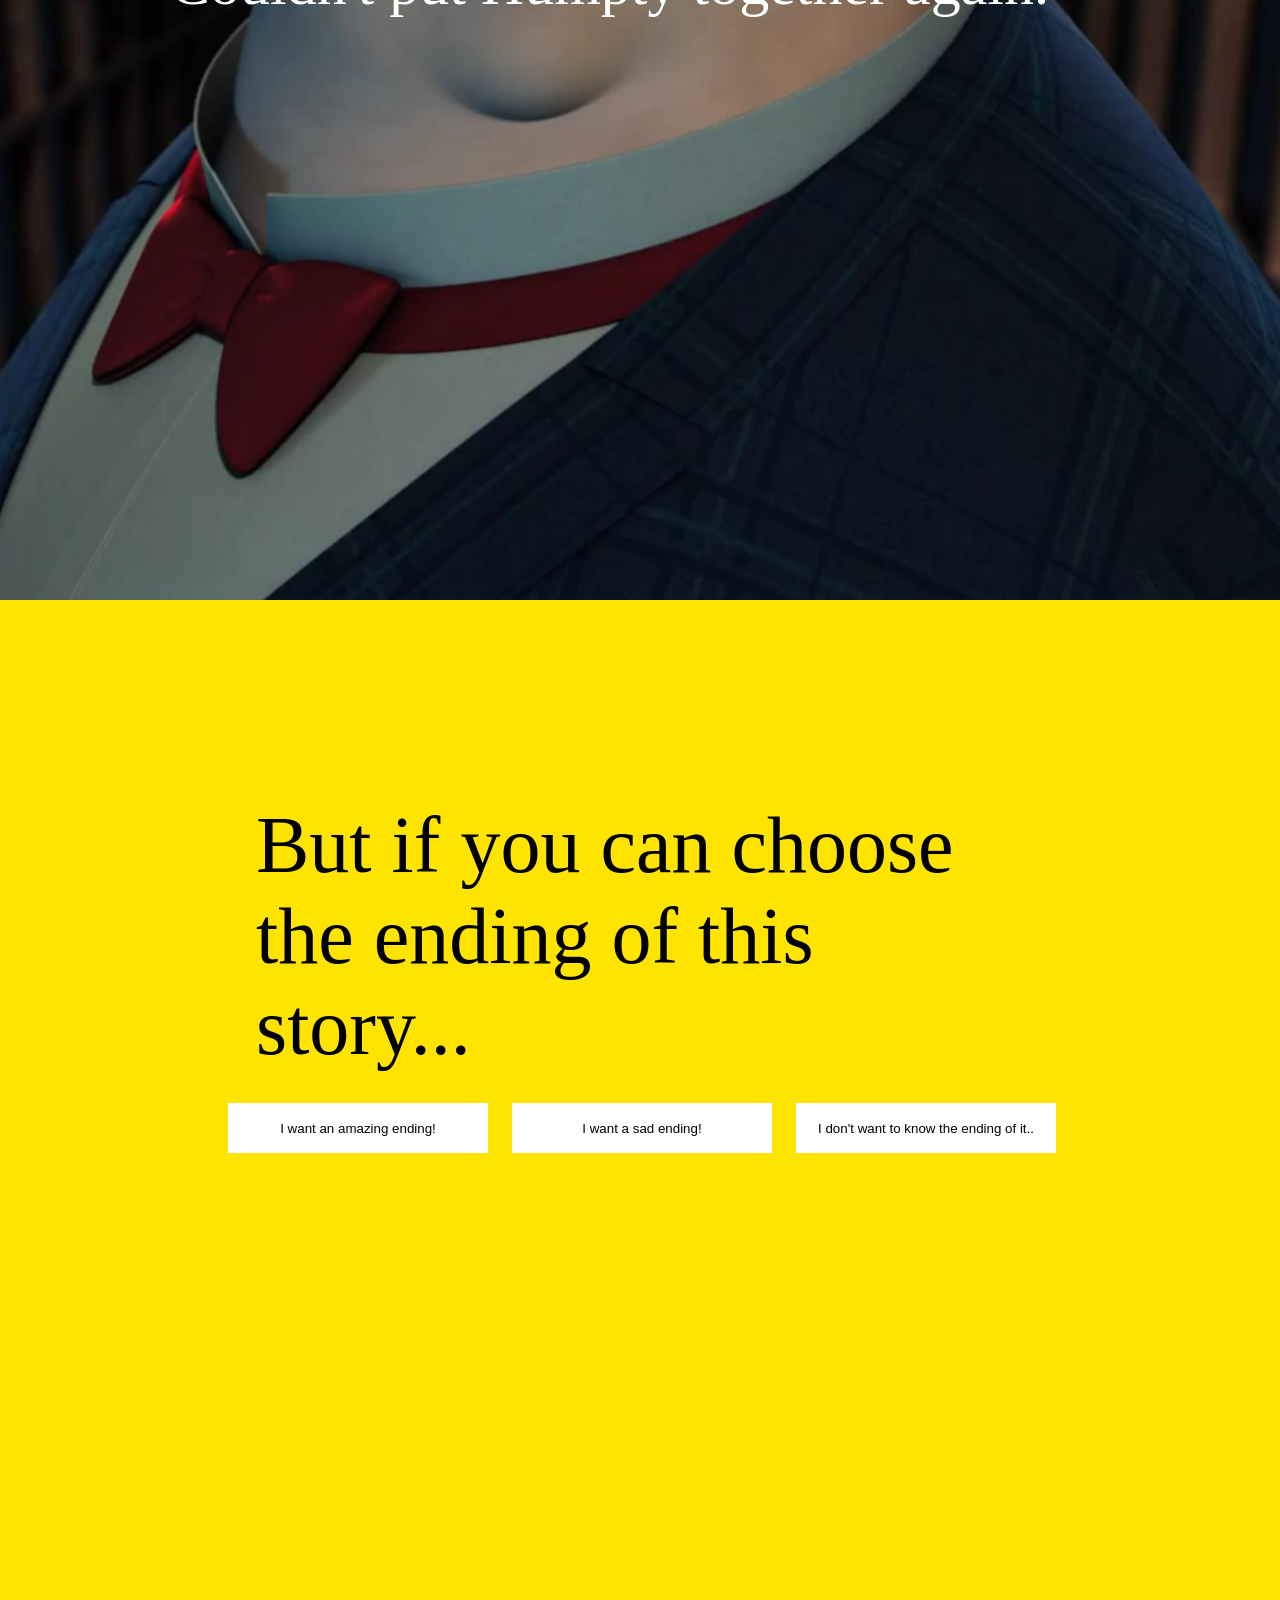
==== commit c6968fb3: "version with basic animation-0717" ====
--- a/index.html
+++ b/index.html
@@ -5,6 +5,7 @@
 	<link href="css/style.css" rel="stylesheet">
     <script src="https://ajax.googleapis.com/ajax/libs/jquery/3.1.0/jquery.min.js"></script>
     <script type="text/javascript" src="js/control.js"></script>
+    <script type="text/javascript" src="js/jquery.videoBG.js"></script>
 
     
     
@@ -12,46 +13,50 @@
 <body>
 <div id="nav">
 </div>
+<section id="part1" class="boxSize">
+    <p id="content_a">Humpty <br/>Dumpty<br/> sat on a <br/>wall,</p>
+</section>
+<div id="blood"><img src="images/as.gif"></div>
+<section id="part2" class="boxSize">
+    <div id="part2_box">	<p id="content_b">Humpty Dumpty<br/> had a great fall.</p>
+    </div> 
+</section>
 
-
-   <section id="part1" class="boxSize">
-    <p id="content_a">Humpty <br/>Dumpty<br/> sat on a <br/><span>wall,</span></p>
-   </section>
-   <div id="blood"><img src="images/as.gif"></div>
-   <section id="part2" >
-      <div id="part2_box">	<p id="content_b">Humpty Dumpty<br/> had a great fall.</p>
-      </div> 
-   </section>
-
-   <section id="part3" >
-   	<p id="content_c">All the king's horses and all the king's mens.<p>
+<section id="part3" class="boxSize" >
+   	<p id="content_c">All the king's horses <br>and all the king's mens.<p>
     <!--<div id="troop">
       <div class="odd"><img  src="images/t01.jpg"></div>
       <div class="odd"><img  src="images/t02.jpg"></div>
       <div class="odd"><img  src="images/t01.jpg"></div>
       <div class="odd"><img  src="images/t01.jpg"></div>
     </div>-->
-  </section>
-      
-
-   <section id="part4" >
+</section>
+<section id="part4" class="boxSize">
     <div id="part4-2"></div>
    	<p id="content_d">Couldn't put Humpty together again.</p>
-
-   </section>
-
-   <section id="part6" >
-    <p id="content_f">But if you can choose a ending of this story..</p>
+</section>
+<section id="part6" class="boxSize1" >
+    <p id="content_f">But if you can choose the ending of this story...</p>
     <div id="formBt">
-    <button id="result1" class="choose">I want an amazing ending!</button>
-    <button id="result2" class="choose">I want a sad ending! </button>
-    <button id="result3" class="choose">I don't want to know the ending of it..</button>
-  </div>
-   </section>
-   <section id="part7" >
-    
-      
-   </section>
+      <button id="result1" class="choose">I want an amazing ending!</button>
+      <button id="result2" class="choose">I want a sad ending! </button>
+      <button id="result3" class="choose">I don't want to know the ending of it..</button>
+    </div>
+    <div id="part7"class="boxSize1 result" >
+      <p class="boxText">The egg still enjoys its life.
+      </p>
+    </div>
+    <div id="part8"class="boxSize1 result" >
+      <p class="boxText1">The egg was eatten.
+      </p>
+    </div>
+    <div id="part9"class="boxSize1 result" >
+      <p class="boxText1">Anyway, please don't sit on the wall.
+      </p>
+    </div>
+</section>
+   
+   
 
 <!--
    <section id="part5" >
@@ -65,10 +70,7 @@
         <button id="form-submit">Submit</button>
    
          <br> or never choose sit on the wall!    
-    
-    
-        
-    
+   
    </form>
 
     <div id="summary">
--- a/css/style.css
+++ b/css/style.css
@@ -14,8 +14,7 @@
     }
     div {
         
-        margin:0;
-        padding:0;
+        
         color:#888888;
     }
 
@@ -75,7 +74,7 @@
         
         color:#ffffff;
         padding: 50px;
-        margin:400 auto 0 auto;
+        margin-top:70%;
         
 
 
@@ -89,12 +88,7 @@
     }
 
     #part3{
-        height:700px;
-        width: auto;
-       
-        padding: 50px;
-        background-color: #000;
-        color:#ff0000;
+        color:#ffffff;
         
         /*border-radius: 50px;*/
         
@@ -103,10 +97,11 @@
 
     #content_c{
         font-size: 60px;
-        width: auto;
+        width: 600px;
+        padding-left: 2em;
         padding-top:150px;
-        padding-left:2em;
-        position: absolute;
+        
+        
         /*border-radius: 50px;*/
     }
     #troop{
@@ -182,11 +177,8 @@
 }
 /*css for form*/
 #myForm{
-    margin left:10px;
-
-}
-
-#myForm{
+    
+
     margin: 20px;
     margin-top: 0px;
 
@@ -222,40 +214,131 @@
 }
 /*css for part 6*/
 #part6 {
-        height:700px;
-        width: auto;
-        
-        background-color: #ffe400;}
+        width: auto;
+        position: relative;
+        background-color: #ffe400;
+        overflow: hidden;
+        }
 #content_f{
     font-size: 80px;
-    font-family: gill sans;
+    font-family: "gill sans";
     padding:200px 20% 30px 20%;
 
 }
-.formBt{
-    padding-left: 200px;
+#formBt{
+    
+    margin-left: 13em;
+    
+    width: 80%;
+
 }
 
 .choose{ 
-    width: 250px;
+    width: 260px;
     height:50px;
-    margin-left: 10px;
-    display: inline-block;
-    
-    
-
-
-}
- @media (max-width: 768px){
+    margin-left: 20px;
+    background-color: #ffffff;
+    border:0;
+    margin-bottom:10px;
+}
+.choose:hover{
+    background-color:#f48916 ;
+    color: #ffffff;
+    cursor:pointer;
+}
+
+ @media (max-width: 920px){
     .choose{ 
-    width: 150px;
+    width: 500px;
     height:50px;
-    font-size: 12px;
-
-
-}
-
- }  
+    font-size: 10px;
+}
+    #formBt{
+    margin-left: 10em;
+    
+    width: 80%;
+}
+
+    #content_a{
+        font-size: 130px;
+    }
+
+}
+
+
+.result{
+    width:auto;
+    position: absolute;
+    top:0;
+    left: 0;
+    width: 100%;
+    z-index: 1;
+    display: none;
+    opacity: 0;
+    background-repeat: no-repeat;
+    background-size: cover;
+    background-position: center;
+}
+ #part7{
+    background-image: url('../images/story1.jpg');
+
+ }
+ #part7:hover{
+    cursor: pointer;
+ }
+
+
+.boxText{
+  color: #ffffff;
+  font-size: 20px;
+  padding-left: 5%;
+  padding-top:60px;
+  background:#31d0ed;
+
+  width: 400px;
+  height: 100px;
+  margin: 20% 5em;
+  font-family: "gill sans";
+  transition: transform 1s linear;
+  transform-origin: top left;
+  transform-style: preserve-3D;
+  box-shadow: 5px 5px #dddddd;
+  opacity: 0;
+
+}
+
+
+
+.boxText1{
+  color: #ffffff;
+  font-size: 20px;
+  padding-left: 5%;
+  padding-top:60px;
+  background:#000000;
+
+  width: 400px;
+  height: 100px;
+  margin-top: 40%;
+  font-family: "gill sans";
+  
+  opacity: 0.8;
+
+}
+
+
+.box-rotate {
+    opacity: 0.8;
+  transform: rotate(360deg);
+}
+
+ #part8{
+    background-image: url('../images/story2.jpg');
+
+ }
+ #part9{
+    background-image: url('../images/story3.jpg');
+
+ }
 
 
 /*
